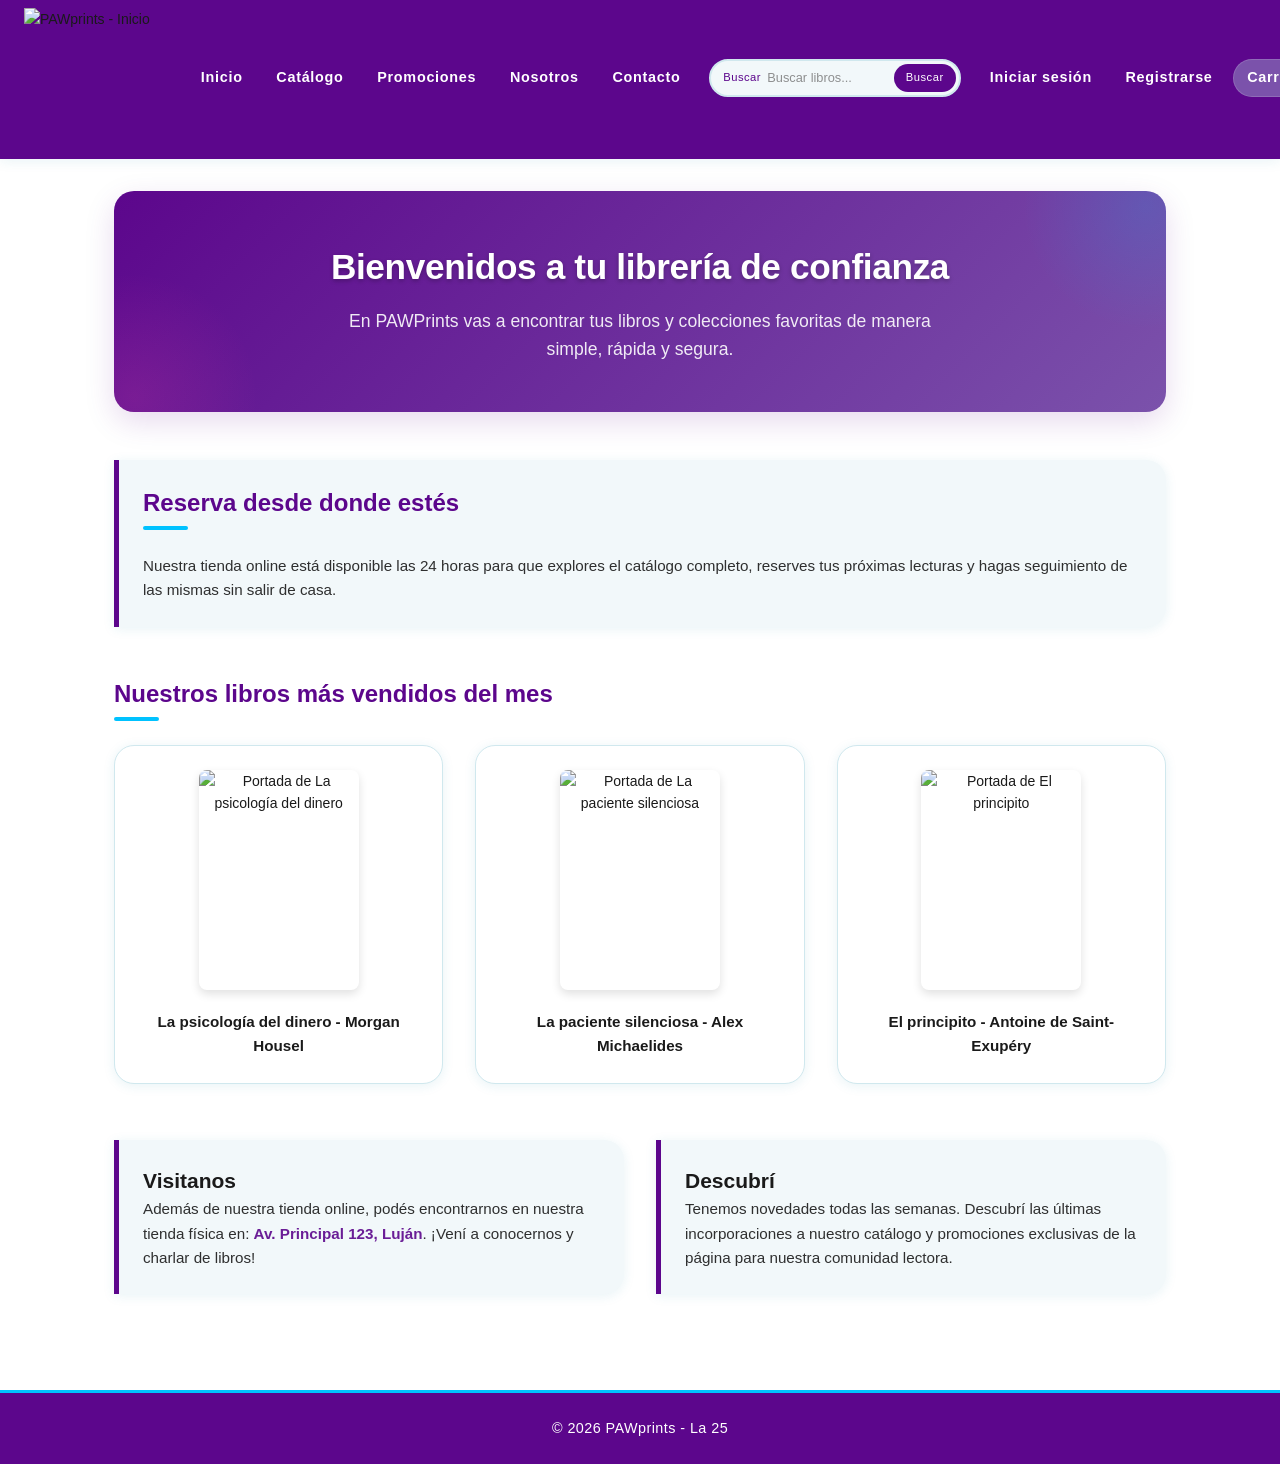
==== index/index.html @ f8d4101d "añadido index.css" ====
<!DOCTYPE html>
<html lang="es">
<head>
    <meta charset="UTF-8">
    <meta name="viewport" content="width=device-width, initial-scale=1.0">
    <title>PAWPrints - Venta de libros en línea</title>
    <link rel="stylesheet" href="../css/style.css">
    <link rel="stylesheet" href="index.css">
</head>
<body>
    <header>
        <a href="index.html"><img src="../media/logo.png" alt="PAWprints - Inicio" width="100" height="100"></a>
        <nav class="nav-principal">
            <div class="nav-grupo-izq">
                <a href="index.html">Inicio</a>
                <a href="../catalogo/catalogo.html">Catálogo</a>
                <a href="../promociones/promociones.html">Promociones</a>
                <a href="../nosotros/nosotros.html">Nosotros</a>
                <a href="../contacto/contacto.html">Contacto</a>
            </div>
            <form action="../catalogo/catalogo.html" method="GET" role="search">
                <label for="buscar">Buscar</label>
                <input type="search" id="buscar" name="q" placeholder="Buscar libros..." required>
                <button type="submit">Buscar</button>
            </form>
            <div class="nav-grupo-der">
                <a href="../inicioSesion/iniciarSesion.html">Iniciar sesión</a>
                <a href="../registrarse/registrarse.html">Registrarse</a>
                <a href="../carrito/carrito.html" class="nav-carrito">Carrito 🛒</a>
            </div>
        </nav>
    </header>
    <main>
        <div class="hero-banner">
            <h1>Bienvenidos a tu librería de confianza</h1>
            <p>En PAWPrints vas a encontrar tus libros y colecciones favoritas de manera simple, rápida y segura.</p>
        </div>

        <section class="info-callout" style="margin-bottom: 3rem;">
            <h2>Reserva desde donde estés</h2>      
            <p>
                Nuestra tienda online está disponible las 24 horas para que explores el catálogo completo, reserves tus próximas lecturas y hagas seguimiento de las mismas sin salir de casa.
            </p>    
        </section>

        <section>
            <h2>Nuestros libros más vendidos del mes</h2>
            <div class="grid-mas-vendidos">
                <article>
                    <img src="../media/librosmasvendidos/libro1.png" alt="Portada de La psicología del dinero" width="100" height="100">
                    <p>La psicología del dinero - Morgan Housel</p>
                </article>
                <article>
                    <img src="../media/librosmasvendidos/libro2.png" alt="Portada de La paciente silenciosa" width="100" height="100">
                    <p>La paciente silenciosa - Alex Michaelides</p>
                </article>    
                <article>
                    <img src="../media/librosmasvendidos/libro3.png" alt="Portada de El principito" width="100" height="100">
                    <p>El principito - Antoine de Saint-Exupéry</p>
                </article>
            </div>
        </section>

        <div class="grid-dos-columnas">
            <section class="info-callout">
                <h2>Visitanos</h2>
                <p>
                    Además de nuestra tienda online, podés encontrarnos en nuestra tienda física en:
                    <strong>Av. Principal 123, Luján</strong>. ¡Vení a conocernos y charlar de libros!
                </p>
            </section>
            <section class="info-callout">
                <h2>Descubrí</h2>
                <p>
                    Tenemos novedades todas las semanas. Descubrí las últimas incorporaciones a nuestro catálogo y promociones exclusivas de la página para nuestra comunidad lectora.
                </p>
            </section>
        </div>
    </main>    
    <footer>
        <p>© 2026 PAWprints - La 25</p>
    </footer>
</body>
</html>
---- css/style.css ----
@import url(reset.css);
@import url('https://fonts.googleapis.com/css2?family=Archivo+Black&display=swap');
@import url('https://fonts.cdnfonts.com/css/argentum-sans');

/* ─── Variables ─── */
:root {
    /* Paleta del Manual de Identidad - Biblioteca Yanes-Rivera */
    --color-violeta: #5c068c; 
    --color-blanco: #ffffff; 
    --color-turquesa: #00c2ff;
    --color-rosa: #ff4da6;
    --color-teal:       #1B8EA6;   /* color estructural del manual */
    --color-teal-dark:  #136F85;   /* hover / acento oscuro */
    --color-azul:       #5B6DC8;   /* del logo */
    --color-verde:      #3BAF5A;   /* del logo */
    --color-rojo:       #E0286A;   /* del logo / magenta */
    --color-amarillo:   #D4A017;   /* del logo */
    --color-morado:     #7B52AB;   /* del logo */

    /* Tokens semánticos */
    --color-primario:   var(--color-violeta);
    --color-secundario: var(--color-blanco);
    --color-acento:     var(--color-azul); /* USAR COMO HOVER DE BOTONES VIOLETAS */
    --color-fondo:      var(--color-blanco);
    --color-texto:      #1A1A1A;
    --color-suave:      #F2F8FA;   /* teal muy claro para fondos */
    --color-borde:      #D0E8EE;
    --sombra:           0 2px 12px rgba(27,142,166,.10);
    --radio:            20px;       
    --fuente-titulo:    "Argentum Sans", sans-serif;
    --fuente-cuerpo:    "Argentum Sans", sans-serif;
    --max-ancho:        1100px;
    --transicion:       .22s ease;
}

/* Modo Oscuro */
@media (prefers-color-scheme: dark) {
    :root {
        --color-fondo:  #0F1E22;
        --color-texto:  #EEF6F8;
        --color-suave:  #162830;
        --color-borde:  #224450;
        --sombra:       0 2px 12px rgba(0,0,0,.40);
    }
}

/* ─── Base ─── */
body {
    font-family: var(--fuente-cuerpo);
    font-size: 14px;
    color: var(--color-texto);
    background-color: var(--color-fondo);
    line-height: 1.6;
    min-height: 100vh;
    display: flex;
    flex-direction: column;
}

a {
    transition: color var(--transicion);
}

img { 
    display: block; 
    max-width: 100%; 
    height: auto; 
}

/* ─── HEADER ─── */
body > header {
    position: sticky;
    top: 0;
    z-index: 100;
    background-color: var(--color-violeta);
    border-bottom: 3px solid var(--color-primario);
    box-shadow: var(--sombra);
    display: flex;
    flex-direction: row;
    align-items: center;
    justify-content: space-between;
    padding: 0.5rem 1.5rem;
}

/* Logo oculto en mobile por defecto, visible en desktop */
body > header > img {
    display: none;
}

body > header > h1 { 
    display: none; 
}

@media (min-width: 768px) {
    body > header img {
        display: block;
        width: 140px;
        height: auto;
        object-fit: contain;
        flex-shrink: 0;
    }
}

/* ─── NAV ─── */
body > header nav {
    display: flex;
    align-items: center;
    justify-content: space-between;
    width: 100%;
    gap: 1rem;
    flex-wrap: nowrap;
    margin-left: 1.5rem;
}

.nav-grupo-izq,
.nav-grupo-der {
    display: flex;
    align-items: center;
    gap: 0.5rem;
}

body > header nav a {
    font-family: var(--fuente-titulo);
    color: var(--color-blanco);
    font-weight: 600;
    letter-spacing: .05em;
    padding: .4rem .8rem;
    border-radius: var(--radio);
    font-size: .9rem;
    white-space: nowrap;
    transition: background-color var(--transicion), color var(--transicion);
}

body > header nav a:hover {
    background-color: var(--color-acento);
    color: var(--color-blanco);
}

/* Enlace especial Carrito */
body > header nav a.nav-carrito {
    background-color: var(--color-morado);
    border: 1px solid rgba(255, 255, 255, 0.15);
}

body > header nav a.nav-carrito:hover {
    background-color: var(--color-acento);
}

/* Formulario de búsqueda en Header */
body > header form {
    display: flex;
    align-items: center;
    gap: .4rem;
    background: var(--color-suave);
    border: 2px solid var(--color-borde);
    border-radius: var(--radio);
    padding: .2rem .2rem .2rem .75rem;
    flex-shrink: 0;
}

body > header form label {
    font-size: .7rem;
    color: var(--color-primario);
    white-space: nowrap;
    font-family: var(--fuente-titulo);
    letter-spacing: .04em;
}

body > header form input[type="search"] {
    border: none;
    background: transparent;
    outline: none;
    font-family: var(--fuente-cuerpo);
    font-size: .8rem;
    color: var(--color-texto);
    opacity: 0.8;
    width: 120px;
}

body > header form button {
    background: var(--color-primario);
    color: #fff;
    border: none;
    border-radius: var(--radio);
    padding: .3rem .75rem;
    font-family: var(--fuente-titulo);
    font-size: .7rem;
    letter-spacing: .05em;
    cursor: pointer;
    transition: background-color var(--transicion);
}

body > header form button:hover {
    background: var(--color-acento);
}

@media (max-width: 900px) {
    body > header {
        flex-direction: column;
        gap: 0.75rem;
        padding: 0.75rem;
    }
    body > header nav {
        flex-wrap: wrap;
        justify-content: center;
        gap: 0.5rem;
    }
    body > header form {
        width: 100%;
        max-width: 350px;
        justify-content: space-between;
    }
    body > header form input[type="search"] {
        flex-grow: 1;
    }
}

/* ─── MAIN ─── */
main {
    max-width: var(--max-ancho);
    width: 100%;
    margin: 0 auto;
    padding: 2rem 1.5rem;
    flex-grow: 1;
}

/* ─── HERO BANNER ─── */
.hero-banner {
    background: linear-gradient(135deg, var(--color-violeta) 0%, var(--color-morado) 100%);
    color: var(--color-blanco);
    border-radius: var(--radio);
    padding: 3rem 2rem;
    text-align: center;
    margin-bottom: 3rem;
    box-shadow: 0 10px 30px rgba(92, 6, 140, 0.15);
    position: relative;
    overflow: hidden;
}

.hero-banner::before {
    content: "";
    position: absolute;
    top: -50%;
    right: -10%;
    width: 250px;
    height: 250px;
    background: radial-gradient(circle, var(--color-turquesa) 0%, transparent 70%);
    opacity: 0.15;
    pointer-events: none;
}

.hero-banner::after {
    content: "";
    position: absolute;
    bottom: -50%;
    left: -10%;
    width: 250px;
    height: 250px;
    background: radial-gradient(circle, var(--color-rosa) 0%, transparent 70%);
    opacity: 0.15;
    pointer-events: none;
}

.hero-banner h1 {
    font-family: var(--fuente-titulo);
    font-size: 2.2rem;
    font-weight: 800;
    margin-bottom: 0.75rem;
    letter-spacing: -0.01em;
    text-shadow: 0 2px 4px rgba(0,0,0,0.25);
}

.hero-banner p {
    font-size: 1.1rem;
    max-width: 600px;
    margin: 0 auto;
    opacity: 0.9;
    font-weight: 300;
}

@media (max-width: 600px) {
    .hero-banner {
        padding: 2rem 1rem;
    }
    .hero-banner h1 {
        font-size: 1.6rem;
    }
    .hero-banner p {
        font-size: 0.95rem;
    }
}

/* ─── SECCIONES GENERALES ─── */
main > section {
    margin-bottom: 3.5rem;
}

main > section h2 {
    font-family: var(--fuente-titulo);
    font-size: 1.5rem;
    color: var(--color-violeta);
    margin-bottom: 1.5rem;
    position: relative;
    padding-bottom: 0.5rem;
    font-weight: 700;
}

main > section h2::after {
    content: "";
    position: absolute;
    bottom: 0;
    left: 0;
    width: 45px;
    height: 4px;
    background: var(--color-turquesa);
    border-radius: 2px;
}

/* Secciones de dos columnas o cuadrículas */
.grid-dos-columnas {
    display: grid;
    grid-template-columns: 1fr;
    gap: 2rem;
}

@media (min-width: 768px) {
    .grid-dos-columnas {
        grid-template-columns: 1fr 1fr;
    }
}

/* ─── CALLOUT INFO ─── */
.info-callout {
    background-color: var(--color-suave);
    border-left: 5px solid var(--color-violeta);
    padding: 1.5rem;
    border-radius: 0 var(--radio) var(--radio) 0;
    box-shadow: var(--sombra);
    height: 100%;
}

.info-callout p {
    font-size: 0.95rem;
    color: var(--color-texto);
    opacity: 0.9;
}

.info-callout strong {
    color: var(--color-violeta);
    font-weight: 700;
}

/* ─── GRILLA DE MÁS VENDIDOS (Home) ─── */
.grid-mas-vendidos {
    display: grid;
    grid-template-columns: repeat(auto-fit, minmax(240px, 1fr));
    gap: 2rem;
    margin-top: 1.5rem;
}

.grid-mas-vendidos article {
    background: var(--color-fondo);
    border: 1px solid var(--color-borde);
    border-radius: var(--radio);
    overflow: hidden;
    box-shadow: var(--sombra);
    transition: transform var(--transicion), box-shadow var(--transicion);
    display: flex;
    flex-direction: column;
    align-items: center;
    padding: 1.5rem;
    text-align: center;
}

.grid-mas-vendidos article:hover {
    transform: translateY(-5px);
    box-shadow: 0 8px 24px rgba(92, 6, 140, 0.15);
}

.grid-mas-vendidos article img {
    width: 100%;
    max-width: 160px;
    height: 220px;
    object-fit: contain;
    margin-bottom: 1.25rem;
    border-radius: 8px;
    box-shadow: 0 4px 10px rgba(0,0,0,0.12);
    transition: transform var(--transicion);
}

.grid-mas-vendidos article:hover img {
    transform: scale(1.03);
}

.grid-mas-vendidos article p {
    font-family: var(--fuente-titulo);
    font-size: 0.95rem;
    font-weight: 600;
    color: var(--color-texto);
}

/* ─── CATÁLOGO PAGE ─── */
#catalogo {
    display: grid;
    grid-template-columns: repeat(auto-fill, minmax(250px, 1fr));
    gap: 2rem;
    margin-top: 1.5rem;
}

#catalogo h1 {
    grid-column: 1 / -1;
    font-family: var(--fuente-titulo);
    font-size: 2.2rem;
    font-weight: 800;
    text-transform: uppercase;
    color: var(--color-violeta);
    text-align: center;
    margin-bottom: 1rem;
    letter-spacing: 0.05em;
    position: relative;
    padding-bottom: 0.5rem;
}

#catalogo h1::after {
    content: "";
    display: block;
    width: 70px;
    height: 4px;
    background: var(--color-turquesa);
    margin: 0.75rem auto 0;
    border-radius: 2px;
}

#catalogo article {
    background: var(--color-fondo);
    border: 1px solid var(--color-borde);
    border-radius: var(--radio);
    overflow: hidden;
    box-shadow: var(--sombra);
    transition: transform var(--transicion), box-shadow var(--transicion);
    display: flex;
    flex-direction: column;
    padding: 1.5rem;
}

#catalogo article:hover {
    transform: translateY(-6px);
    box-shadow: 0 12px 30px rgba(92, 6, 140, 0.15);
}

#catalogo article a {
    display: block;
    margin: 0 auto 1.25rem;
    overflow: hidden;
    border-radius: 12px;
    box-shadow: 0 4px 12px rgba(0,0,0,0.12);
}

#catalogo article img {
    width: 100%;
    max-width: 160px;
    height: 230px;
    object-fit: cover;
    transition: transform var(--transicion);
}

#catalogo article:hover img {
    transform: scale(1.04);
}

#catalogo article h2 {
    font-family: var(--fuente-titulo);
    font-size: 1.15rem;
    color: var(--color-violeta);
    font-weight: 700;
    margin-bottom: 0.5rem;
    line-height: 1.3;
}

#catalogo article p {
    font-size: 0.9rem;
    color: var(--color-texto);
    opacity: 0.8;
    margin-bottom: 0.5rem;
    line-height: 1.4;
}

/* El autor */
#catalogo article p:nth-of-type(1) {
    font-weight: 600;
    color: var(--color-morado);
    font-size: 0.95rem;
    opacity: 1;
}

/* El precio */
#catalogo article p:nth-of-type(2) {
    font-size: 1.2rem;
    font-weight: 700;
    color: var(--color-rojo);
    margin: 0.5rem 0;
    opacity: 1;
}

#catalogo article p:nth-of-type(2) strong {
    font-size: 0.9rem;
    color: var(--color-texto);
    opacity: 0.7;
    font-weight: 500;
}

/* La descripción */
#catalogo article p:nth-of-type(3) {
    font-size: 0.85rem;
    color: var(--color-texto);
    opacity: 0.7;
    margin-top: 0.5rem;
    flex-grow: 1;
}

/* ─── CARRITO PAGE ─── */
.carrito-wrapper {
    display: grid;
    grid-template-columns: 1fr;
    gap: 2.5rem;
    align-items: start;
    margin-top: 1.5rem;
}

@media (min-width: 900px) {
    .carrito-wrapper {
        grid-template-columns: 2fr 1fr;
    }
}

.seccion-carrito {
    display: flex;
    flex-direction: column;
    gap: 1.5rem;
}

.seccion-carrito h2 {
    font-family: var(--fuente-titulo);
    font-size: 1.6rem;
    color: var(--color-violeta);
    margin-bottom: 0.5rem;
}

.seccion-carrito article {
    display: flex;
    flex-direction: row;
    align-items: center;
    gap: 1.5rem;
    background: var(--color-fondo);
    border: 1px solid var(--color-borde);
    border-radius: var(--radio);
    padding: 1.25rem;
    box-shadow: var(--sombra);
    transition: transform var(--transicion);
}

.seccion-carrito article:hover {
    transform: translateY(-2px);
}

.seccion-carrito article figure {
    width: 80px;
    height: 110px;
    flex-shrink: 0;
    overflow: hidden;
    border-radius: 8px;
    box-shadow: 0 2px 8px rgba(0,0,0,0.15);
}

.seccion-carrito article figure img {
    width: 100%;
    height: 100%;
    object-fit: cover;
}

/* Título y autor del item en carrito */
.seccion-carrito article h3 {
    font-family: var(--fuente-titulo);
    font-size: 1.1rem;
    font-weight: 700;
    color: var(--color-violeta);
    flex-grow: 1;
}

/* Precio en carrito */
.seccion-carrito article p {
    font-size: 1.1rem;
    font-weight: 700;
    color: var(--color-texto);
    margin: 0;
}

.seccion-carrito article p data {
    font-weight: 700;
    color: var(--color-texto);
}

/* Formulario de cantidad */
.seccion-carrito article form {
    display: flex;
    align-items: center;
    gap: 0.5rem;
}

.seccion-carrito article form label {
    font-size: 0.85rem;
    font-weight: 600;
    color: var(--color-texto);
    opacity: 0.7;
}

.seccion-carrito article form input[type="number"] {
    width: 55px;
    padding: 0.3rem 0.4rem;
    border: 1px solid var(--color-borde);
    border-radius: 8px;
    background-color: var(--color-suave);
    text-align: center;
    font-weight: 600;
    outline: none;
    color: var(--color-texto);
}

/* Botón eliminar */
.seccion-carrito article button[type="button"] {
    background-color: transparent;
    color: var(--color-rojo);
    border: 1px solid var(--color-rojo);
    padding: 0.4rem 0.8rem;
    border-radius: 20px;
    font-size: 0.8rem;
    font-weight: 600;
    transition: background-color var(--transicion), color var(--transicion);
}

.seccion-carrito article button[type="button"]:hover {
    background-color: var(--color-rojo);
    color: var(--color-blanco);
}

@media (max-width: 650px) {
    .seccion-carrito article {
        flex-direction: column;
        text-align: center;
        gap: 1rem;
    }
    .seccion-carrito article figure {
        width: 100px;
        height: 140px;
    }
    .seccion-carrito article h3 {
        flex-grow: 0;
    }
    .seccion-carrito article form {
        margin-top: 0.25rem;
    }
}

/* Resumen de Compra Sidebar */
.seccion-resumen {
    background-color: var(--color-suave);
    border: 2px solid var(--color-borde);
    border-radius: var(--radio);
    padding: 1.75rem;
    box-shadow: var(--sombra);
}

.seccion-resumen h2 {
    font-family: var(--fuente-titulo);
    font-size: 1.35rem;
    color: var(--color-violeta);
    margin-bottom: 1.5rem;
    font-weight: 700;
    border-bottom: 2px solid var(--color-borde);
    padding-bottom: 0.5rem;
}

.seccion-resumen dl {
    display: grid;
    grid-template-columns: 1fr auto;
    row-gap: 1rem;
    margin-bottom: 1.5rem;
}

.seccion-resumen dt {
    font-size: 0.95rem;
    color: var(--color-texto);
    opacity: 0.8;
    font-weight: 500;
    text-transform: capitalize;
}

.seccion-resumen dd {
    font-size: 1rem;
    font-weight: 600;
    color: var(--color-texto);
    text-align: right;
}

/* Total */
.seccion-resumen dt:last-of-type,
.seccion-resumen dd:last-of-type {
    font-size: 1.25rem;
    font-weight: 800;
    color: var(--color-violeta);
    border-top: 2px dashed var(--color-borde);
    padding-top: 1rem;
    margin-top: 0.5rem;
}

.seccion-resumen form {
    display: flex;
    flex-direction: column;
    gap: 0.5rem;
    margin-bottom: 1.5rem;
}

.seccion-resumen form label {
    font-size: 0.85rem;
    font-weight: 600;
    color: var(--color-texto);
    opacity: 0.8;
}

.seccion-resumen form input[type="date"] {
    padding: 0.6rem;
    border: 1px solid var(--color-borde);
    border-radius: 10px;
    background-color: var(--color-fondo);
    outline: none;
    color: var(--color-texto);
    font-family: var(--fuente-cuerpo);
    font-size: 0.9rem;
}

.seccion-resumen button[type="submit"] {
    display: block;
    width: 100%;
    background-color: var(--color-violeta);
    color: var(--color-blanco);
    font-family: var(--fuente-titulo);
    font-size: 0.95rem;
    font-weight: 700;
    text-transform: uppercase;
    letter-spacing: 0.05em;
    padding: 1rem;
    border-radius: var(--radio);
    text-align: center;
    box-shadow: 0 4px 12px rgba(92, 6, 140, 0.15);
    transition: background-color var(--transicion), transform var(--transicion);
}

.seccion-resumen button[type="submit"]:hover {
    background-color: var(--color-acento);
    transform: translateY(-2px);
}

.seccion-resumen button[type="submit"]:active {
    transform: translateY(0);
}


/*botón carrito*/
.btn-carrito {
    margin-top: 15px;
    padding: 10px 18px;
    border-radius: 8px;
    background-color: #7200a8;
    color: white;
    font-weight: bold;
    cursor: pointer;
    transition: transform 0.2s ease, opacity 0.2s ease;
}
.btn-carrito:hover {
    transform: scale(1.05);
    opacity: 0.9;
}

/* ─── FOOTER ─── */
body > footer {
    background: var(--color-violeta);
    color: var(--color-blanco);
    padding: 1.5rem;
    text-align: center;
    font-size: 0.9rem;
    border-top: 3px solid var(--color-turquesa);
    margin-top: 4rem;
}

body > footer p {
    font-weight: 500;
    letter-spacing: 0.03em;
}

/* ─── Modo Impresión ─── */
@media print {
    :root {
        --transicion: 0s;
    }

    /* Forzar fondo blanco y texto negro */
    * {
        background: transparent !important;
        color: #000 !important;
        box-shadow: none !important;
        text-shadow: none !important;
        transition: none !important;
        animation: none !important;
        transform: none !important;
    }

    body {
        font-size: 12pt;
        background-color: #fff;
    }

    body > header {
        display: none !important;
    }

    main {
        width: 100%;
        margin: 0;
        padding: 0;
    }

    main > section h2 {
        color: #000 !important;
        border-bottom: 1pt solid #000;
        padding-bottom: 5px;
        margin-top: 20px;
    }

    main > section h2::after {
        display: none;
    }

    /* Catálogo e Index Grids en Impresión */
    #catalogo, .grid-mas-vendidos {
        display: grid !important;
        grid-template-columns: repeat(3, 1fr) !important;
        gap: 1.5cm !important;
    }

    #catalogo article, .grid-mas-vendidos article {
        border: 1pt solid #ccc !important;
        page-break-inside: avoid;
        break-inside: avoid;
        padding: 10px !important;
    }

    img {
        filter: grayscale(100%);
        max-width: 100% !important;
    }

    a[href]:after {
        content: " (" attr(href) ")";
        font-size: 9pt;
        color: #333;
    }

    a[href^="#"]:after,
    a[href^="javascript:"]:after {
        content: "";
    }

    footer {
        display: none !important;
    }

    @page {
        margin: 1.5cm;
    }
}
---- index/index.css ----
/* ── PÁGINA DE INICIO (INDEX) ────────────────────────── */

/* ─── HERO BANNER ─── */
.hero-banner {
    background: linear-gradient(135deg, var(--color-violeta) 0%, var(--color-morado) 100%);
    color: var(--color-blanco);
    border-radius: var(--radio);
    padding: 3rem 2rem;
    text-align: center;
    margin-bottom: 3rem;
    box-shadow: 0 10px 30px rgba(92, 6, 140, 0.15);
    position: relative;
    overflow: hidden;
}

.hero-banner::before {
    content: "";
    position: absolute;
    top: -50%;
    right: -10%;
    width: 250px;
    height: 250px;
    background: radial-gradient(circle, var(--color-turquesa) 0%, transparent 70%);
    opacity: 0.15;
    pointer-events: none;
}

.hero-banner::after {
    content: "";
    position: absolute;
    bottom: -50%;
    left: -10%;
    width: 250px;
    height: 250px;
    background: radial-gradient(circle, var(--color-rosa) 0%, transparent 70%);
    opacity: 0.15;
    pointer-events: none;
}

.hero-banner h1 {
    font-family: var(--fuente-titulo);
    font-size: 2.2rem;
    font-weight: 800;
    margin-bottom: 0.75rem;
    letter-spacing: -0.01em;
    text-shadow: 0 2px 4px rgba(0,0,0,0.25);
}

.hero-banner p {
    font-size: 1.1rem;
    max-width: 600px;
    margin: 0 auto;
    opacity: 0.9;
    font-weight: 300;
}

@media (max-width: 600px) {
    .hero-banner {
        padding: 2rem 1rem;
    }
    .hero-banner h1 {
        font-size: 1.6rem;
    }
    .hero-banner p {
        font-size: 0.95rem;
    }
}

/* ─── SECCIONES GENERALES ─── */
main > section {
    margin-bottom: 3.5rem;
}

main > section h2 {
    font-family: var(--fuente-titulo);
    font-size: 1.5rem;
    color: var(--color-violeta);
    margin-bottom: 1.5rem;
    position: relative;
    padding-bottom: 0.5rem;
    font-weight: 700;
}

main > section h2::after {
    content: "";
    position: absolute;
    bottom: 0;
    left: 0;
    width: 45px;
    height: 4px;
    background: var(--color-turquesa);
    border-radius: 2px;
}

/* Secciones de dos columnas o cuadrículas */
.grid-dos-columnas {
    display: grid;
    grid-template-columns: 1fr;
    gap: 2rem;
}

@media (min-width: 768px) {
    .grid-dos-columnas {
        grid-template-columns: 1fr 1fr;
    }
}

/* ─── CALLOUT INFO ─── */
.info-callout {
    background-color: var(--color-suave);
    border-left: 5px solid var(--color-violeta);
    padding: 1.5rem;
    border-radius: 0 var(--radio) var(--radio) 0;
    box-shadow: var(--sombra);
    height: 100%;
}

.info-callout p {
    font-size: 0.95rem;
    color: var(--color-texto);
    opacity: 0.9;
}

.info-callout strong {
    color: var(--color-violeta);
    font-weight: 700;
}

/* ─── GRILLA DE MÁS VENDIDOS (Home) ─── */
.grid-mas-vendidos {
    display: grid;
    grid-template-columns: repeat(auto-fit, minmax(240px, 1fr));
    gap: 2rem;
    margin-top: 1.5rem;
}

.grid-mas-vendidos article {
    background: var(--color-fondo);
    border: 1px solid var(--color-borde);
    border-radius: var(--radio);
    overflow: hidden;
    box-shadow: var(--sombra);
    transition: transform var(--transicion), box-shadow var(--transicion);
    display: flex;
    flex-direction: column;
    align-items: center;
    padding: 1.5rem;
    text-align: center;
}

.grid-mas-vendidos article:hover {
    transform: translateY(-5px);
    box-shadow: 0 8px 24px rgba(92, 6, 140, 0.15);
}

.grid-mas-vendidos article img {
    width: 100%;
    max-width: 160px;
    height: 220px;
    object-fit: contain;
    margin-bottom: 1.25rem;
    border-radius: 8px;
    box-shadow: 0 4px 10px rgba(0,0,0,0.12);
    transition: transform var(--transicion);
}

.grid-mas-vendidos article:hover img {
    transform: scale(1.03);
}

.grid-mas-vendidos article p {
    font-family: var(--fuente-titulo);
    font-size: 0.95rem;
    font-weight: 600;
    color: var(--color-texto);
}
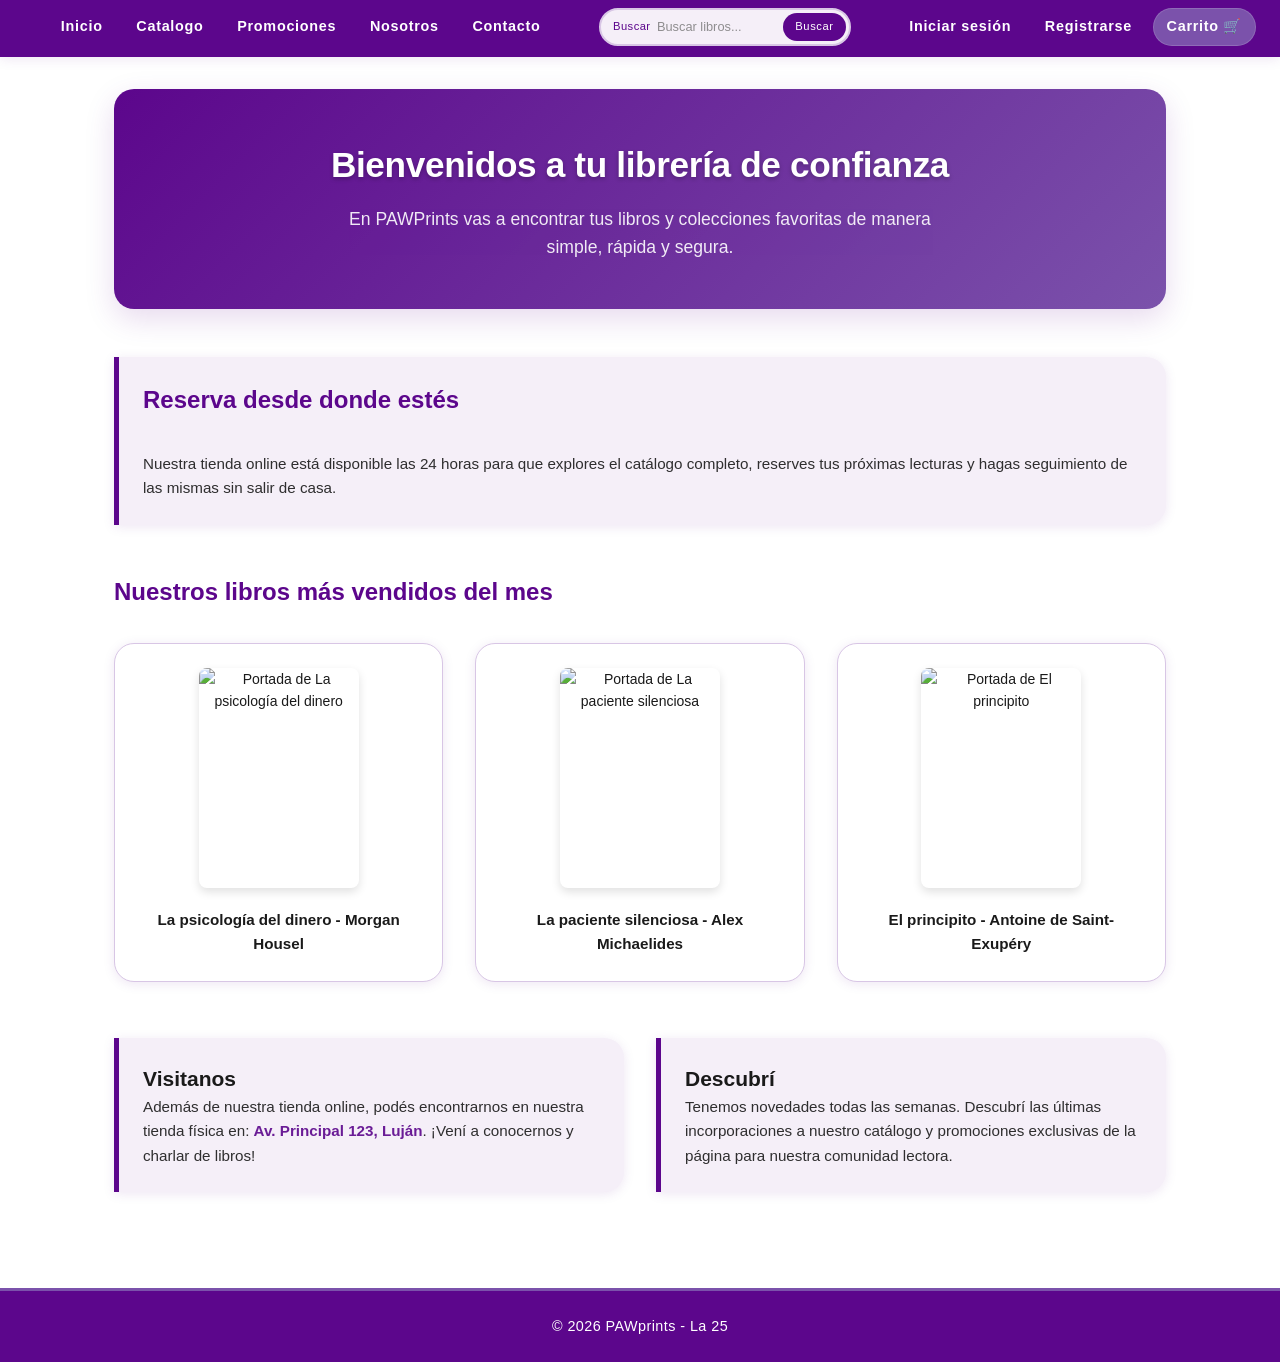
==== commit d6ac1b5c: "correcciones a reentrega TP2, estilos (CSS)" ====
--- a/index/index.html
+++ b/index/index.html
@@ -9,11 +9,11 @@
 </head>
 <body>
     <header>
-        <a href="index.html"><img src="../media/logo.png" alt="PAWprints - Inicio" width="100" height="100"></a>
+        <a href="index.html"></a>
         <nav class="nav-principal">
             <div class="nav-grupo-izq">
                 <a href="index.html">Inicio</a>
-                <a href="../catalogo/catalogo.html">Catálogo</a>
+                <a href="../catalogo/catalogo.html">Catalogo</a>
                 <a href="../promociones/promociones.html">Promociones</a>
                 <a href="../nosotros/nosotros.html">Nosotros</a>
                 <a href="../contacto/contacto.html">Contacto</a>
@@ -36,7 +36,7 @@
             <p>En PAWPrints vas a encontrar tus libros y colecciones favoritas de manera simple, rápida y segura.</p>
         </div>
 
-        <section class="info-callout" style="margin-bottom: 3rem;">
+        <section class="info-callout  reserva-callout">
             <h2>Reserva desde donde estés</h2>      
             <p>
                 Nuestra tienda online está disponible las 24 horas para que explores el catálogo completo, reserves tus próximas lecturas y hagas seguimiento de las mismas sin salir de casa.
--- a/css/style.css
+++ b/css/style.css
@@ -1,50 +1,53 @@
 @import url(reset.css);
-@import url('https://fonts.googleapis.com/css2?family=Archivo+Black&display=swap');
 @import url('https://fonts.cdnfonts.com/css/argentum-sans');
 
-/* ─── Variables ─── */
+
+/* ─── VARIABLES ─── */
+
 :root {
-    /* Paleta del Manual de Identidad - Biblioteca Yanes-Rivera */
-    --color-violeta: #5c068c; 
-    --color-blanco: #ffffff; 
-    --color-turquesa: #00c2ff;
-    --color-rosa: #ff4da6;
-    --color-teal:       #1B8EA6;   /* color estructural del manual */
-    --color-teal-dark:  #136F85;   /* hover / acento oscuro */
-    --color-azul:       #5B6DC8;   /* del logo */
-    --color-verde:      #3BAF5A;   /* del logo */
-    --color-rojo:       #E0286A;   /* del logo / magenta */
-    --color-amarillo:   #D4A017;   /* del logo */
-    --color-morado:     #7B52AB;   /* del logo */
+
+    /* Paleta de identidad visual - PAWprints / Opción Violeta */
+    --color-violeta: #5c068c;
+    --color-blanco: #ffffff;
+    --color-morado: #7B52AB;
 
     /* Tokens semánticos */
-    --color-primario:   var(--color-violeta);
+    --color-primario: var(--color-violeta);
     --color-secundario: var(--color-blanco);
-    --color-acento:     var(--color-azul); /* USAR COMO HOVER DE BOTONES VIOLETAS */
-    --color-fondo:      var(--color-blanco);
-    --color-texto:      #1A1A1A;
-    --color-suave:      #F2F8FA;   /* teal muy claro para fondos */
-    --color-borde:      #D0E8EE;
-    --sombra:           0 2px 12px rgba(27,142,166,.10);
-    --radio:            20px;       
-    --fuente-titulo:    "Argentum Sans", sans-serif;
-    --fuente-cuerpo:    "Argentum Sans", sans-serif;
-    --max-ancho:        1100px;
-    --transicion:       .22s ease;
-}
-
-/* Modo Oscuro */
+    --color-acento: var(--color-morado);
+    --color-fondo: var(--color-blanco);
+    --color-texto: #1A1A1A;
+
+    --color-suave: #F5EFF8;
+    --color-borde: #D8C6E5;
+
+    --sombra: 0 2px 12px rgba(92, 6, 140, .10);
+    --radio: 20px;
+
+    --fuente-titulo: "Argentum Sans", sans-serif;
+    --fuente-cuerpo: "Argentum Sans", sans-serif;
+
+    --max-ancho: 1100px;
+    --transicion: .22s ease;
+}
+
+
+/* ─── MODO OSCURO ─── */
+
 @media (prefers-color-scheme: dark) {
+
     :root {
-        --color-fondo:  #0F1E22;
-        --color-texto:  #EEF6F8;
-        --color-suave:  #162830;
-        --color-borde:  #224450;
-        --sombra:       0 2px 12px rgba(0,0,0,.40);
-    }
-}
-
-/* ─── Base ─── */
+        --color-fondo: #0F0A12;
+        --color-texto: #F5F0F7;
+        --color-suave: #1B1220;
+        --color-borde: #4A3154;
+        --sombra: 0 2px 12px rgba(0, 0, 0, .40);
+    }
+}
+
+
+/* ─── BASE ─── */
+
 body {
     font-family: var(--fuente-cuerpo);
     font-size: 14px;
@@ -60,13 +63,15 @@
     transition: color var(--transicion);
 }
 
-img { 
-    display: block; 
-    max-width: 100%; 
-    height: auto; 
-}
+img {
+    display: block;
+    max-width: 100%;
+    height: auto;
+}
+
 
 /* ─── HEADER ─── */
+
 body > header {
     position: sticky;
     top: 0;
@@ -74,23 +79,27 @@
     background-color: var(--color-violeta);
     border-bottom: 3px solid var(--color-primario);
     box-shadow: var(--sombra);
+
     display: flex;
     flex-direction: row;
     align-items: center;
     justify-content: space-between;
+
     padding: 0.5rem 1.5rem;
 }
 
-/* Logo oculto en mobile por defecto, visible en desktop */
+
+/* Logo oculto en mobile por defecto */
 body > header > img {
     display: none;
 }
 
-body > header > h1 { 
-    display: none; 
+body > header > h1 {
+    display: none;
 }
 
 @media (min-width: 768px) {
+
     body > header img {
         display: block;
         width: 140px;
@@ -100,7 +109,9 @@
     }
 }
 
+
 /* ─── NAV ─── */
+
 body > header nav {
     display: flex;
     align-items: center;
@@ -127,7 +138,10 @@
     border-radius: var(--radio);
     font-size: .9rem;
     white-space: nowrap;
-    transition: background-color var(--transicion), color var(--transicion);
+
+    transition:
+        background-color var(--transicion),
+        color var(--transicion);
 }
 
 body > header nav a:hover {
@@ -135,7 +149,9 @@
     color: var(--color-blanco);
 }
 
+
 /* Enlace especial Carrito */
+
 body > header nav a.nav-carrito {
     background-color: var(--color-morado);
     border: 1px solid rgba(255, 255, 255, 0.15);
@@ -145,14 +161,18 @@
     background-color: var(--color-acento);
 }
 
-/* Formulario de búsqueda en Header */
+
+/* Formulario de búsqueda */
+
 body > header form {
     display: flex;
     align-items: center;
     gap: .4rem;
+
     background: var(--color-suave);
     border: 2px solid var(--color-borde);
     border-radius: var(--radio);
+
     padding: .2rem .2rem .2rem .75rem;
     flex-shrink: 0;
 }
@@ -169,52 +189,67 @@
     border: none;
     background: transparent;
     outline: none;
+
     font-family: var(--fuente-cuerpo);
     font-size: .8rem;
     color: var(--color-texto);
     opacity: 0.8;
+
     width: 120px;
 }
 
 body > header form button {
     background: var(--color-primario);
-    color: #fff;
+    color: var(--color-blanco);
     border: none;
     border-radius: var(--radio);
+
     padding: .3rem .75rem;
+
     font-family: var(--fuente-titulo);
     font-size: .7rem;
     letter-spacing: .05em;
+
     cursor: pointer;
+
     transition: background-color var(--transicion);
 }
 
 body > header form button:hover {
-    background: var(--color-acento);
-}
+    background-color: var(--color-acento);
+}
+
+
+/* Header responsive */
 
 @media (max-width: 900px) {
+
     body > header {
         flex-direction: column;
         gap: 0.75rem;
         padding: 0.75rem;
     }
+
     body > header nav {
         flex-wrap: wrap;
         justify-content: center;
         gap: 0.5rem;
     }
+
     body > header form {
         width: 100%;
         max-width: 350px;
         justify-content: space-between;
     }
+
     body > header form input[type="search"] {
         flex-grow: 1;
     }
 }
 
+
 /* ─── MAIN ─── */
+
 main {
     max-width: var(--max-ancho);
     width: 100%;
@@ -223,39 +258,65 @@
     flex-grow: 1;
 }
 
+
 /* ─── HERO BANNER ─── */
+
 .hero-banner {
-    background: linear-gradient(135deg, var(--color-violeta) 0%, var(--color-morado) 100%);
+    background: linear-gradient(
+        135deg,
+        var(--color-violeta) 0%,
+        var(--color-morado) 100%
+    );
+
     color: var(--color-blanco);
     border-radius: var(--radio);
+
     padding: 3rem 2rem;
     text-align: center;
     margin-bottom: 3rem;
+
     box-shadow: 0 10px 30px rgba(92, 6, 140, 0.15);
+
     position: relative;
     overflow: hidden;
 }
 
 .hero-banner::before {
     content: "";
+
     position: absolute;
     top: -50%;
     right: -10%;
+
     width: 250px;
     height: 250px;
-    background: radial-gradient(circle, var(--color-turquesa) 0%, transparent 70%);
+
+    background: radial-gradient(
+        circle,
+        rgba(255, 255, 255, .25) 0%,
+        transparent 70%
+    );
+
     opacity: 0.15;
     pointer-events: none;
 }
 
 .hero-banner::after {
     content: "";
+
     position: absolute;
     bottom: -50%;
     left: -10%;
+
     width: 250px;
     height: 250px;
-    background: radial-gradient(circle, var(--color-rosa) 0%, transparent 70%);
+
+    background: radial-gradient(
+        circle,
+        rgba(255, 255, 255, .20) 0%,
+        transparent 70%
+    );
+
     opacity: 0.15;
     pointer-events: none;
 }
@@ -264,32 +325,40 @@
     font-family: var(--fuente-titulo);
     font-size: 2.2rem;
     font-weight: 800;
+
     margin-bottom: 0.75rem;
     letter-spacing: -0.01em;
-    text-shadow: 0 2px 4px rgba(0,0,0,0.25);
+
+    text-shadow: 0 2px 4px rgba(0, 0, 0, 0.25);
 }
 
 .hero-banner p {
     font-size: 1.1rem;
     max-width: 600px;
     margin: 0 auto;
+
     opacity: 0.9;
     font-weight: 300;
 }
 
 @media (max-width: 600px) {
+
     .hero-banner {
         padding: 2rem 1rem;
     }
+
     .hero-banner h1 {
         font-size: 1.6rem;
     }
+
     .hero-banner p {
         font-size: 0.95rem;
     }
 }
 
+
 /* ─── SECCIONES GENERALES ─── */
+
 main > section {
     margin-bottom: 3.5rem;
 }
@@ -298,24 +367,32 @@
     font-family: var(--fuente-titulo);
     font-size: 1.5rem;
     color: var(--color-violeta);
+
     margin-bottom: 1.5rem;
+
     position: relative;
     padding-bottom: 0.5rem;
+
     font-weight: 700;
 }
 
 main > section h2::after {
     content: "";
+
     position: absolute;
     bottom: 0;
     left: 0;
+
     width: 45px;
     height: 4px;
-    background: var(--color-turquesa);
+
+    background: var(--color-morado);
     border-radius: 2px;
 }
 
-/* Secciones de dos columnas o cuadrículas */
+
+/* Secciones de dos columnas */
+
 .grid-dos-columnas {
     display: grid;
     grid-template-columns: 1fr;
@@ -323,17 +400,22 @@
 }
 
 @media (min-width: 768px) {
+
     .grid-dos-columnas {
         grid-template-columns: 1fr 1fr;
     }
 }
 
+
 /* ─── CALLOUT INFO ─── */
+
 .info-callout {
     background-color: var(--color-suave);
     border-left: 5px solid var(--color-violeta);
+
     padding: 1.5rem;
     border-radius: 0 var(--radio) var(--radio) 0;
+
     box-shadow: var(--sombra);
     height: 100%;
 }
@@ -349,7 +431,9 @@
     font-weight: 700;
 }
 
-/* ─── GRILLA DE MÁS VENDIDOS (Home) ─── */
+
+/* ─── GRILLA DE MÁS VENDIDOS ─── */
+
 .grid-mas-vendidos {
     display: grid;
     grid-template-columns: repeat(auto-fit, minmax(240px, 1fr));
@@ -361,12 +445,18 @@
     background: var(--color-fondo);
     border: 1px solid var(--color-borde);
     border-radius: var(--radio);
+
     overflow: hidden;
     box-shadow: var(--sombra);
-    transition: transform var(--transicion), box-shadow var(--transicion);
+
+    transition:
+        transform var(--transicion),
+        box-shadow var(--transicion);
+
     display: flex;
     flex-direction: column;
     align-items: center;
+
     padding: 1.5rem;
     text-align: center;
 }
@@ -380,10 +470,13 @@
     width: 100%;
     max-width: 160px;
     height: 220px;
+
     object-fit: contain;
     margin-bottom: 1.25rem;
+
     border-radius: 8px;
-    box-shadow: 0 4px 10px rgba(0,0,0,0.12);
+    box-shadow: 0 4px 10px rgba(0, 0, 0, 0.12);
+
     transition: transform var(--transicion);
 }
 
@@ -398,7 +491,9 @@
     color: var(--color-texto);
 }
 
+
 /* ─── CATÁLOGO PAGE ─── */
+
 #catalogo {
     display: grid;
     grid-template-columns: repeat(auto-fill, minmax(250px, 1fr));
@@ -408,24 +503,31 @@
 
 #catalogo h1 {
     grid-column: 1 / -1;
+
     font-family: var(--fuente-titulo);
     font-size: 2.2rem;
     font-weight: 800;
+
     text-transform: uppercase;
     color: var(--color-violeta);
+
     text-align: center;
     margin-bottom: 1rem;
     letter-spacing: 0.05em;
+
     position: relative;
     padding-bottom: 0.5rem;
 }
 
 #catalogo h1::after {
     content: "";
+
     display: block;
     width: 70px;
     height: 4px;
-    background: var(--color-turquesa);
+
+    background: var(--color-morado);
+
     margin: 0.75rem auto 0;
     border-radius: 2px;
 }
@@ -434,11 +536,17 @@
     background: var(--color-fondo);
     border: 1px solid var(--color-borde);
     border-radius: var(--radio);
+
     overflow: hidden;
     box-shadow: var(--sombra);
-    transition: transform var(--transicion), box-shadow var(--transicion);
+
+    transition:
+        transform var(--transicion),
+        box-shadow var(--transicion);
+
     display: flex;
     flex-direction: column;
+
     padding: 1.5rem;
 }
 
@@ -449,16 +557,20 @@
 
 #catalogo article a {
     display: block;
+
     margin: 0 auto 1.25rem;
+
     overflow: hidden;
     border-radius: 12px;
-    box-shadow: 0 4px 12px rgba(0,0,0,0.12);
+
+    box-shadow: 0 4px 12px rgba(0, 0, 0, 0.12);
 }
 
 #catalogo article img {
     width: 100%;
     max-width: 160px;
     height: 230px;
+
     object-fit: cover;
     transition: transform var(--transicion);
 }
@@ -471,6 +583,7 @@
     font-family: var(--fuente-titulo);
     font-size: 1.15rem;
     color: var(--color-violeta);
+
     font-weight: 700;
     margin-bottom: 0.5rem;
     line-height: 1.3;
@@ -480,11 +593,13 @@
     font-size: 0.9rem;
     color: var(--color-texto);
     opacity: 0.8;
+
     margin-bottom: 0.5rem;
     line-height: 1.4;
 }
 
 /* El autor */
+
 #catalogo article p:nth-of-type(1) {
     font-weight: 600;
     color: var(--color-morado);
@@ -493,10 +608,13 @@
 }
 
 /* El precio */
+
 #catalogo article p:nth-of-type(2) {
     font-size: 1.2rem;
     font-weight: 700;
-    color: var(--color-rojo);
+
+    color: var(--color-violeta);
+
     margin: 0.5rem 0;
     opacity: 1;
 }
@@ -509,24 +627,31 @@
 }
 
 /* La descripción */
+
 #catalogo article p:nth-of-type(3) {
     font-size: 0.85rem;
     color: var(--color-texto);
+
     opacity: 0.7;
     margin-top: 0.5rem;
+
     flex-grow: 1;
 }
 
+
 /* ─── CARRITO PAGE ─── */
+
 .carrito-wrapper {
     display: grid;
     grid-template-columns: 1fr;
     gap: 2.5rem;
+
     align-items: start;
     margin-top: 1.5rem;
 }
 
 @media (min-width: 900px) {
+
     .carrito-wrapper {
         grid-template-columns: 2fr 1fr;
     }
@@ -549,12 +674,16 @@
     display: flex;
     flex-direction: row;
     align-items: center;
+
     gap: 1.5rem;
+
     background: var(--color-fondo);
     border: 1px solid var(--color-borde);
     border-radius: var(--radio);
+
     padding: 1.25rem;
     box-shadow: var(--sombra);
+
     transition: transform var(--transicion);
 }
 
@@ -565,10 +694,12 @@
 .seccion-carrito article figure {
     width: 80px;
     height: 110px;
+
     flex-shrink: 0;
     overflow: hidden;
+
     border-radius: 8px;
-    box-shadow: 0 2px 8px rgba(0,0,0,0.15);
+    box-shadow: 0 2px 8px rgba(0, 0, 0, 0.15);
 }
 
 .seccion-carrito article figure img {
@@ -577,19 +708,23 @@
     object-fit: cover;
 }
 
-/* Título y autor del item en carrito */
+/* Título y autor */
+
 .seccion-carrito article h3 {
     font-family: var(--fuente-titulo);
     font-size: 1.1rem;
     font-weight: 700;
+
     color: var(--color-violeta);
     flex-grow: 1;
 }
 
-/* Precio en carrito */
+/* Precio */
+
 .seccion-carrito article p {
     font-size: 1.1rem;
     font-weight: 700;
+
     color: var(--color-texto);
     margin: 0;
 }
@@ -600,6 +735,7 @@
 }
 
 /* Formulario de cantidad */
+
 .seccion-carrito article form {
     display: flex;
     align-items: center;
@@ -609,62 +745,83 @@
 .seccion-carrito article form label {
     font-size: 0.85rem;
     font-weight: 600;
+
     color: var(--color-texto);
     opacity: 0.7;
 }
 
 .seccion-carrito article form input[type="number"] {
     width: 55px;
+
     padding: 0.3rem 0.4rem;
+
     border: 1px solid var(--color-borde);
     border-radius: 8px;
+
     background-color: var(--color-suave);
+
     text-align: center;
     font-weight: 600;
+
     outline: none;
     color: var(--color-texto);
 }
 
 /* Botón eliminar */
+
 .seccion-carrito article button[type="button"] {
     background-color: transparent;
-    color: var(--color-rojo);
-    border: 1px solid var(--color-rojo);
+    color: var(--color-violeta);
+
+    border: 1px solid var(--color-violeta);
+
     padding: 0.4rem 0.8rem;
     border-radius: 20px;
+
     font-size: 0.8rem;
     font-weight: 600;
-    transition: background-color var(--transicion), color var(--transicion);
+
+    transition:
+        background-color var(--transicion),
+        color var(--transicion);
 }
 
 .seccion-carrito article button[type="button"]:hover {
-    background-color: var(--color-rojo);
+    background-color: var(--color-violeta);
     color: var(--color-blanco);
 }
 
+
 @media (max-width: 650px) {
+
     .seccion-carrito article {
         flex-direction: column;
         text-align: center;
         gap: 1rem;
     }
+
     .seccion-carrito article figure {
         width: 100px;
         height: 140px;
     }
+
     .seccion-carrito article h3 {
         flex-grow: 0;
     }
+
     .seccion-carrito article form {
         margin-top: 0.25rem;
     }
 }
 
-/* Resumen de Compra Sidebar */
+
+/* ─── RESUMEN DE COMPRA ─── */
+
 .seccion-resumen {
     background-color: var(--color-suave);
     border: 2px solid var(--color-borde);
     border-radius: var(--radio);
+
     padding: 1.75rem;
     box-shadow: var(--sombra);
 }
@@ -672,9 +829,12 @@
 .seccion-resumen h2 {
     font-family: var(--fuente-titulo);
     font-size: 1.35rem;
+
     color: var(--color-violeta);
     margin-bottom: 1.5rem;
+
     font-weight: 700;
+
     border-bottom: 2px solid var(--color-borde);
     padding-bottom: 0.5rem;
 }
@@ -682,6 +842,7 @@
 .seccion-resumen dl {
     display: grid;
     grid-template-columns: 1fr auto;
+
     row-gap: 1rem;
     margin-bottom: 1.5rem;
 }
@@ -689,25 +850,32 @@
 .seccion-resumen dt {
     font-size: 0.95rem;
     color: var(--color-texto);
+
     opacity: 0.8;
     font-weight: 500;
+
     text-transform: capitalize;
 }
 
 .seccion-resumen dd {
     font-size: 1rem;
     font-weight: 600;
+
     color: var(--color-texto);
     text-align: right;
 }
 
 /* Total */
+
 .seccion-resumen dt:last-of-type,
 .seccion-resumen dd:last-of-type {
     font-size: 1.25rem;
     font-weight: 800;
+
     color: var(--color-violeta);
+
     border-top: 2px dashed var(--color-borde);
+
     padding-top: 1rem;
     margin-top: 0.5rem;
 }
@@ -715,6 +883,7 @@
 .seccion-resumen form {
     display: flex;
     flex-direction: column;
+
     gap: 0.5rem;
     margin-bottom: 1.5rem;
 }
@@ -722,17 +891,22 @@
 .seccion-resumen form label {
     font-size: 0.85rem;
     font-weight: 600;
+
     color: var(--color-texto);
     opacity: 0.8;
 }
 
 .seccion-resumen form input[type="date"] {
     padding: 0.6rem;
+
     border: 1px solid var(--color-borde);
     border-radius: 10px;
+
     background-color: var(--color-fondo);
+
     outline: none;
     color: var(--color-texto);
+
     font-family: var(--fuente-cuerpo);
     font-size: 0.9rem;
 }
@@ -740,18 +914,27 @@
 .seccion-resumen button[type="submit"] {
     display: block;
     width: 100%;
+
     background-color: var(--color-violeta);
     color: var(--color-blanco);
+
     font-family: var(--fuente-titulo);
     font-size: 0.95rem;
     font-weight: 700;
+
     text-transform: uppercase;
     letter-spacing: 0.05em;
+
     padding: 1rem;
     border-radius: var(--radio);
+
     text-align: center;
+
     box-shadow: 0 4px 12px rgba(92, 6, 140, 0.15);
-    transition: background-color var(--transicion), transform var(--transicion);
+
+    transition:
+        background-color var(--transicion),
+        transform var(--transicion);
 }
 
 .seccion-resumen button[type="submit"]:hover {
@@ -764,30 +947,43 @@
 }
 
 
-/*botón carrito*/
+/* ─── BOTÓN CARRITO ─── */
+
 .btn-carrito {
     margin-top: 15px;
     padding: 10px 18px;
+
     border-radius: 8px;
-    background-color: #7200a8;
-    color: white;
+
+    background-color: var(--color-violeta);
+    color: var(--color-blanco);
+
     font-weight: bold;
     cursor: pointer;
-    transition: transform 0.2s ease, opacity 0.2s ease;
-}
+
+    transition:
+        transform 0.2s ease,
+        opacity 0.2s ease;
+}
+
 .btn-carrito:hover {
     transform: scale(1.05);
     opacity: 0.9;
 }
 
+
 /* ─── FOOTER ─── */
+
 body > footer {
     background: var(--color-violeta);
     color: var(--color-blanco);
+
     padding: 1.5rem;
     text-align: center;
+
     font-size: 0.9rem;
-    border-top: 3px solid var(--color-turquesa);
+
+    border-top: 3px solid var(--color-morado);
     margin-top: 4rem;
 }
 
@@ -796,21 +992,26 @@
     letter-spacing: 0.03em;
 }
 
-/* ─── Modo Impresión ─── */
+
+/* ─── MODO IMPRESIÓN ─── */
+
 @media print {
+
     :root {
         --transicion: 0s;
     }
 
     /* Forzar fondo blanco y texto negro */
+
     * {
-        background: transparent !important;
-        color: #000 !important;
-        box-shadow: none !important;
-        text-shadow: none !important;
-        transition: none !important;
-        animation: none !important;
-        transform: none !important;
+        background: transparent ;
+        color: #000 ;
+        box-shadow: none ;
+        text-shadow: none ;
+
+        transition: none ;
+        animation: none ;
+        transform: none ;
     }
 
     body {
@@ -819,7 +1020,7 @@
     }
 
     body > header {
-        display: none !important;
+        display: none ;
     }
 
     main {
@@ -829,7 +1030,8 @@
     }
 
     main > section h2 {
-        color: #000 !important;
+        color: #000 ;
+
         border-bottom: 1pt solid #000;
         padding-bottom: 5px;
         margin-top: 20px;
@@ -839,23 +1041,28 @@
         display: none;
     }
 
-    /* Catálogo e Index Grids en Impresión */
-    #catalogo, .grid-mas-vendidos {
-        display: grid !important;
-        grid-template-columns: repeat(3, 1fr) !important;
-        gap: 1.5cm !important;
-    }
-
-    #catalogo article, .grid-mas-vendidos article {
-        border: 1pt solid #ccc !important;
+    /* Catálogo e Index Grids en impresión */
+
+    #catalogo,
+    .grid-mas-vendidos {
+        display: grid ;
+        grid-template-columns: repeat(3, 1fr) ;
+        gap: 1.5cm ;
+    }
+
+    #catalogo article,
+    .grid-mas-vendidos article {
+        border: 1pt solid #ccc ;
+
         page-break-inside: avoid;
         break-inside: avoid;
-        padding: 10px !important;
+
+        padding: 10px ;
     }
 
     img {
         filter: grayscale(100%);
-        max-width: 100% !important;
+        max-width: 100% ;
     }
 
     a[href]:after {
@@ -870,10 +1077,10 @@
     }
 
     footer {
-        display: none !important;
+        display: none ;
     }
 
     @page {
         margin: 1.5cm;
     }
-}
+}
--- a/index/index.css
+++ b/index/index.css
@@ -125,6 +125,9 @@
     color: var(--color-violeta);
     font-weight: 700;
 }
+.reserva-callout {
+    margin-bottom: 3rem;
+}
 
 /* ─── GRILLA DE MÁS VENDIDOS (Home) ─── */
 .grid-mas-vendidos {
